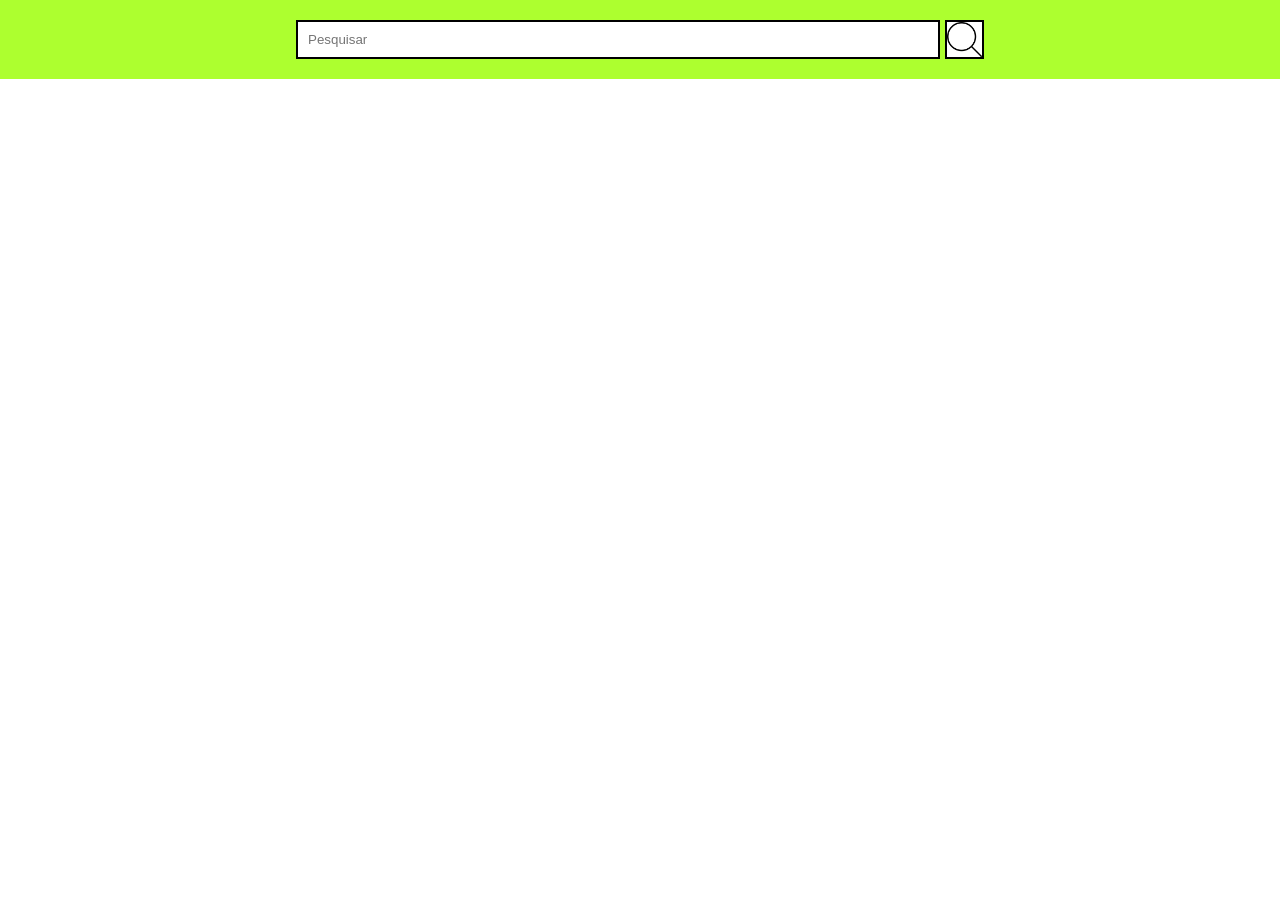
==== index.html @ 144f3835 "project beginning" ====
<!DOCTYPE html>
<html lang="en">
    <head>
        <meta charset="UTF-8">
        <meta name="viewport" content="width=device-width, initial-scale=1.0">
        <title>Document</title>
        <link rel="stylesheet" href="telaprincipal.css">
    </head>
    <body>
        <header>
            <div class="containertopo">
                <input type="text" class="inputtopo" placeholder="Pesquisar">
                <div class="botaopesquisar"><img src="imagensdosprodutos/pesquisa.png" alt="silencio" class="imagemdobotaopesquisar"></div>

            </div>
        </header>
        <main>
            <div class="containerprodutos"></div>
        </main>
        <script src="script.js"></script>
    </body>
</html>

<!--

estrutura de um produto

<div class="produto">
    <div class="imagemcontainer">
        <img src="pesquisa.png" alt="" class="imagemproduto">
    </div>
    <div>
        produto
    </div>
    <div>
        3000
    </div>
</div>
-->
---- telaprincipal.css ----
body{
    margin: 0;
}

header{
    position: sticky;
    top: 0;
}

.containertopo{
    display: flex;
    background-color: greenyellow;
    justify-content: center;
    align-items: center;
    padding: 20px;
}

.inputtopo{
    width: 50%;
    border: 2px solid black;
    padding: 10px;
}

.botaopesquisar{
    background-color: white;
    border: 2px solid black;
    height: 35px;
    margin-left: 5px;
}

.imagemdobotaopesquisar{
    max-width: 100%;
    max-height: 100%;
}

.containerprodutos{
    display: grid;
    background-color: chocolate;
    margin: 20px;
    grid-template-columns: repeat(4, 1fr);
}

.produto{
    display: flex;
    justify-content: center;
    align-items: center;
    flex-direction: column;
    padding: 20px;
    margin: 20px;
    border: 2px solid black;
    background-color: aliceblue;
    width: 200px;
    height: 300px;
}

.imagemcontainer{
    border-radius: 10px;
    height: 180px;
}

.imagemproduto{
    max-width: 100%;
    max-height: 100%;
}

.nomedoproduto{
    margin-top: 10px;
}

.valorproduto{
    margin-top: 10px;
}
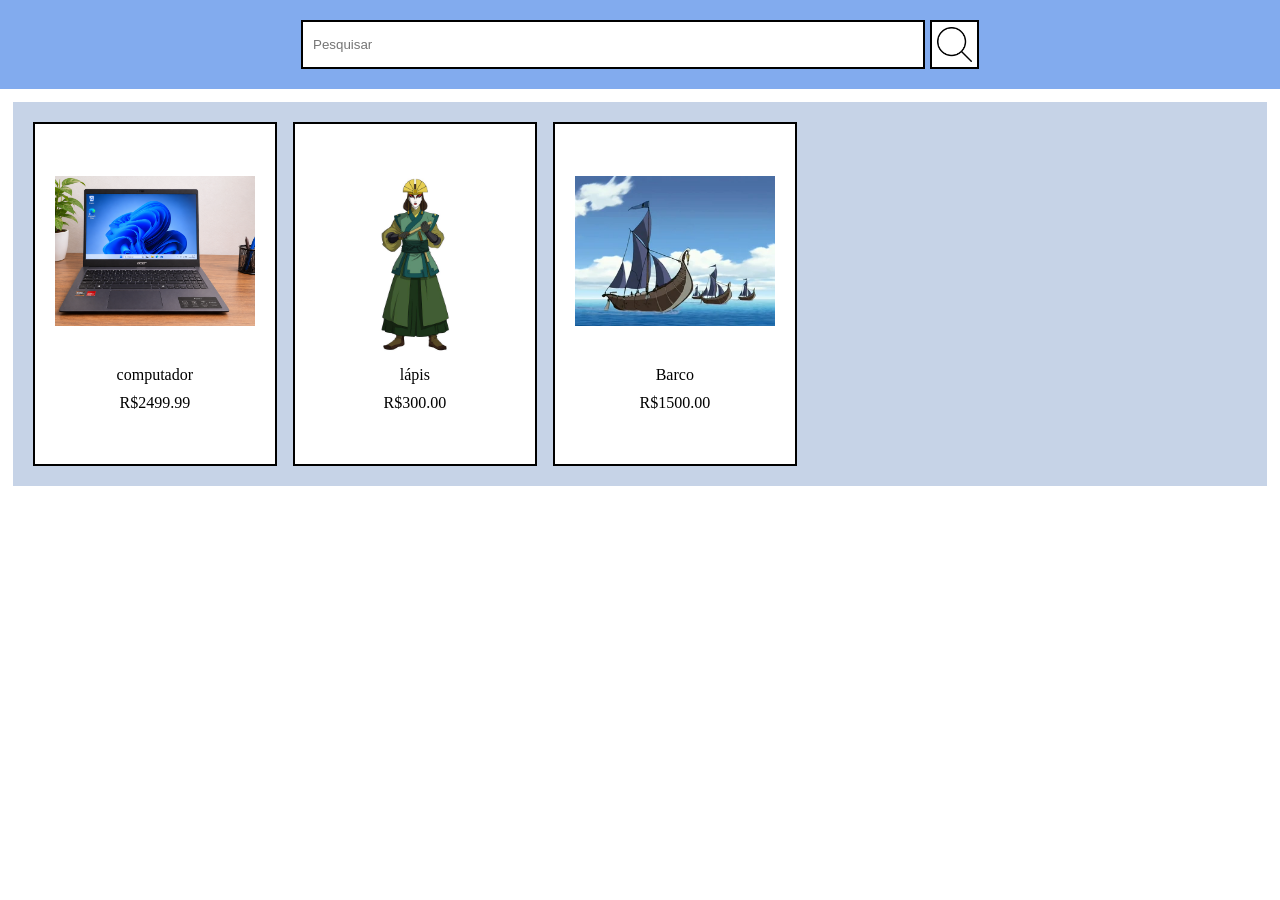
==== commit bc875b9f: "changing some styles" ====
--- a/index.html
+++ b/index.html
@@ -9,9 +9,10 @@
     <body>
         <header>
             <div class="containertopo">
-                <input type="text" class="inputtopo" placeholder="Pesquisar">
-                <div class="botaopesquisar"><img src="imagensdosprodutos/pesquisa.png" alt="silencio" class="imagemdobotaopesquisar"></div>
-
+                <div class="conteudotopo">
+                    <input type="text" class="inputtopo" placeholder="Pesquisar">
+                    <div class="botaopesquisar"><img src="imagensdosprodutos/pesquisa.png" alt="silencio" class="imagemdobotaopesquisar"></div>
+                </div>
             </div>
         </header>
         <main>
@@ -20,20 +21,3 @@
         <script src="script.js"></script>
     </body>
 </html>
-
-<!--
-
-estrutura de um produto
-
-<div class="produto">
-    <div class="imagemcontainer">
-        <img src="pesquisa.png" alt="" class="imagemproduto">
-    </div>
-    <div>
-        produto
-    </div>
-    <div>
-        3000
-    </div>
-</div>
--->
--- a/telaprincipal.css
+++ b/telaprincipal.css
@@ -9,14 +9,19 @@
 
 .containertopo{
     display: flex;
-    background-color: greenyellow;
+    background-color: #82ABEE;
     justify-content: center;
     align-items: center;
     padding: 20px;
 }
 
+.conteudotopo{
+    display: flex;
+    flex-direction: row;
+}
+
 .inputtopo{
-    width: 50%;
+    width: 600px;
     border: 2px solid black;
     padding: 10px;
 }
@@ -24,6 +29,7 @@
 .botaopesquisar{
     background-color: white;
     border: 2px solid black;
+    padding: 5px;
     height: 35px;
     margin-left: 5px;
 }
@@ -35,9 +41,9 @@
 
 .containerprodutos{
     display: grid;
-    background-color: chocolate;
-    margin: 20px;
-    grid-template-columns: repeat(4, 1fr);
+    background-color: #c6d3e7;
+    margin: 1%;
+    grid-template-columns: repeat(auto-fit, 260px);
 }
 
 .produto{
@@ -48,7 +54,7 @@
     padding: 20px;
     margin: 20px;
     border: 2px solid black;
-    background-color: aliceblue;
+    background-color: white;
     width: 200px;
     height: 300px;
 }
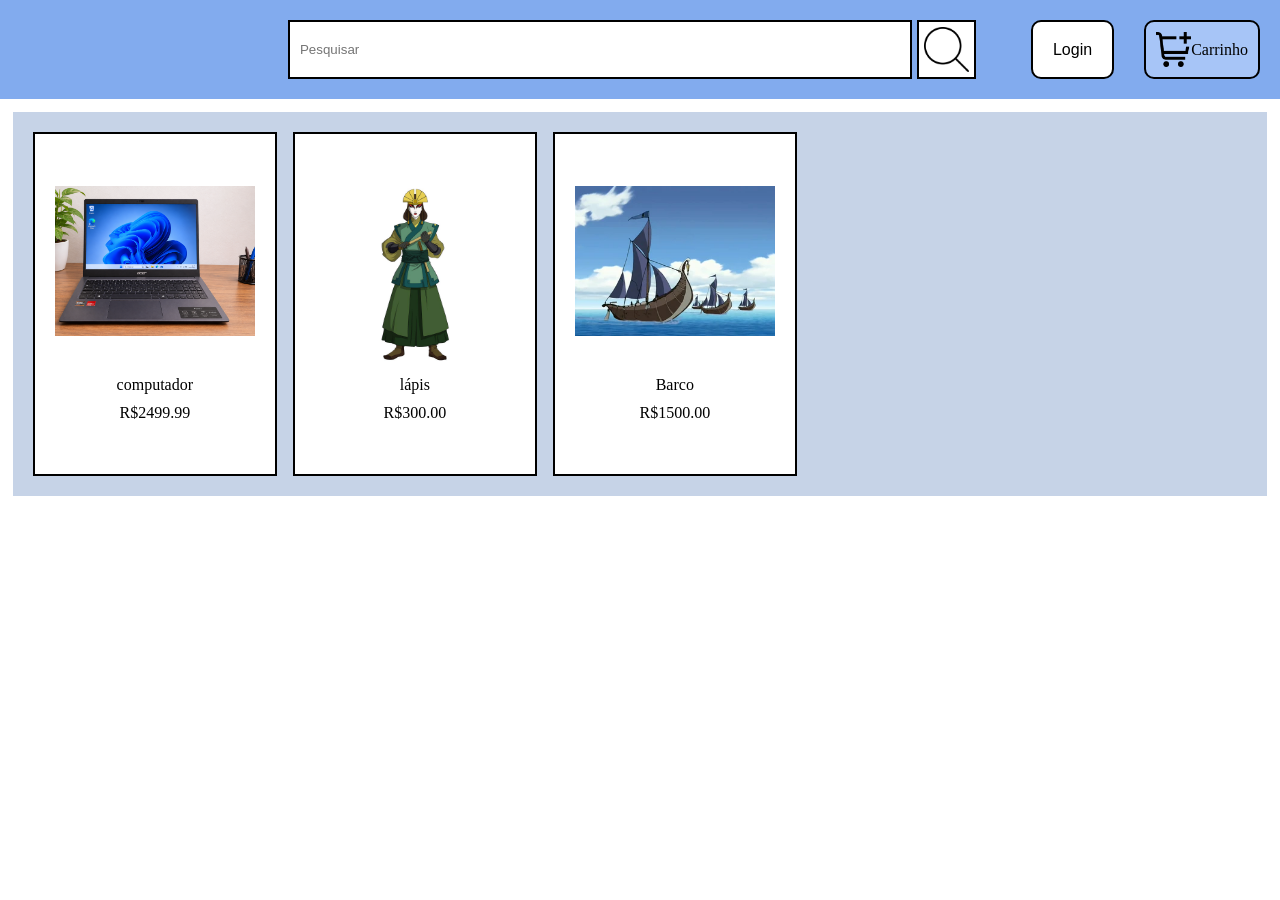
==== commit 30439841: "adding cart and login button" ====
--- a/index.html
+++ b/index.html
@@ -12,6 +12,11 @@
                 <div class="conteudotopo">
                     <input type="text" class="inputtopo" placeholder="Pesquisar">
                     <div class="botaopesquisar"><img src="imagensdosprodutos/pesquisa.png" alt="silencio" class="imagemdobotaopesquisar"></div>
+                    <button class="botaologin">Login</button>
+                    <div class="containercarrinho">
+                        <div class="imagemcarrinhocontainer"><img src="imagensdosprodutos/carrinhofoto.png" alt="Símbolo de carrinho de compras" class="imagensemsi"></div>
+                        Carrinho
+                    </div>
                 </div>
             </div>
         </header>
--- a/telaprincipal.css
+++ b/telaprincipal.css
@@ -10,7 +10,7 @@
 .containertopo{
     display: flex;
     background-color: #82ABEE;
-    justify-content: center;
+    justify-content: end;
     align-items: center;
     padding: 20px;
 }
@@ -30,13 +30,39 @@
     background-color: white;
     border: 2px solid black;
     padding: 5px;
-    height: 35px;
+    height: 45px;
     margin-left: 5px;
+    margin-right: 25px;
+    cursor: pointer;
 }
 
 .imagemdobotaopesquisar{
     max-width: 100%;
     max-height: 100%;
+}
+
+.botaologin{
+    background-color: white;
+    border: 2px solid black;
+    border-radius: 10px;
+    padding: 0px 20px;
+    margin: 0px 30px;
+    font-size: 16px;
+    cursor: pointer;
+}
+
+.containercarrinho{
+    display: flex;
+    align-items: center;
+    border: 2px solid black;
+    border-radius: 10px;
+    padding: 10px;
+    background-color: #a7c5f7;
+    cursor: pointer;
+}
+
+.imagemcarrinhocontainer{
+    height: 35px;
 }
 
 .containerprodutos{
@@ -57,14 +83,15 @@
     background-color: white;
     width: 200px;
     height: 300px;
+    cursor: pointer;
 }
 
-.imagemcontainer{
+.imagemprodutocontainer{
     border-radius: 10px;
     height: 180px;
 }
 
-.imagemproduto{
+.imagensemsi{
     max-width: 100%;
     max-height: 100%;
 }
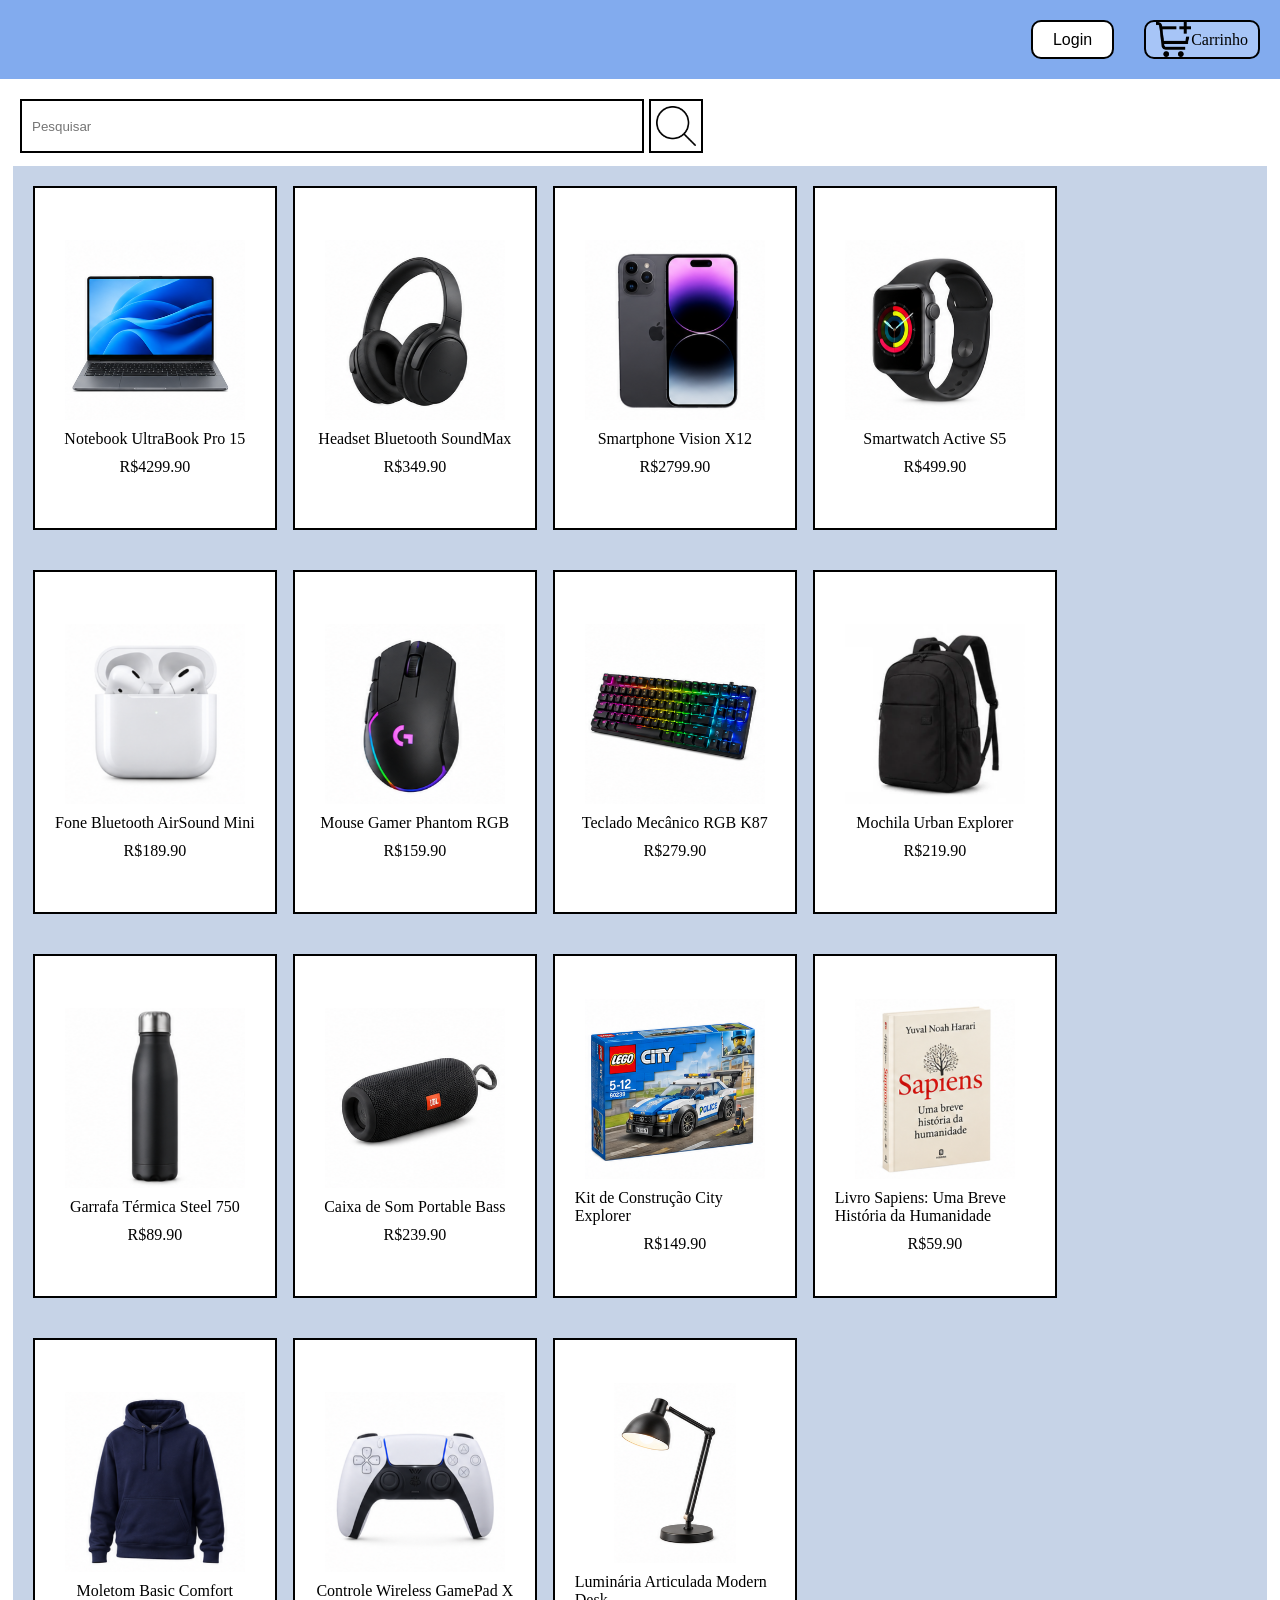
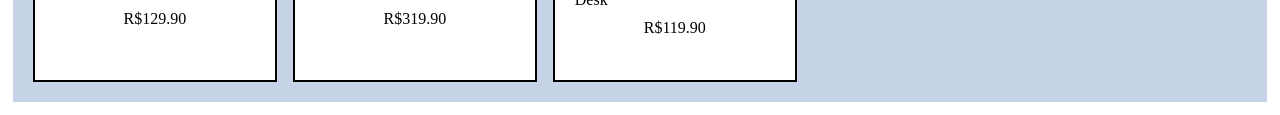
==== commit e1683f58: "fixing search bar" ====
--- a/index.html
+++ b/index.html
@@ -3,15 +3,13 @@
     <head>
         <meta charset="UTF-8">
         <meta name="viewport" content="width=device-width, initial-scale=1.0">
-        <title>Document</title>
+        <title>Fashion Trends</title>
         <link rel="stylesheet" href="telaprincipal.css">
     </head>
     <body>
         <header>
             <div class="containertopo">
                 <div class="conteudotopo">
-                    <input type="text" class="inputtopo" placeholder="Pesquisar">
-                    <div class="botaopesquisar"><img src="imagensdosprodutos/pesquisa.png" alt="silencio" class="imagemdobotaopesquisar"></div>
                     <button class="botaologin">Login</button>
                     <div class="containercarrinho">
                         <div class="imagemcarrinhocontainer"><img src="imagensdosprodutos/carrinhofoto.png" alt="Símbolo de carrinho de compras" class="imagensemsi"></div>
@@ -21,6 +19,10 @@
             </div>
         </header>
         <main>
+            <div class="containerpesquisa">
+                <input type="text" class="inputpesquisa" placeholder="Pesquisar">
+                <div class="botaopesquisar"><img src="imagensdosprodutos/pesquisa.png" alt="silencio" class="imagemdobotaopesquisar"></div>
+            </div>
             <div class="containerprodutos"></div>
         </main>
         <script src="script.js"></script>
--- a/telaprincipal.css
+++ b/telaprincipal.css
@@ -20,27 +20,6 @@
     flex-direction: row;
 }
 
-.inputtopo{
-    width: 600px;
-    border: 2px solid black;
-    padding: 10px;
-}
-
-.botaopesquisar{
-    background-color: white;
-    border: 2px solid black;
-    padding: 5px;
-    height: 45px;
-    margin-left: 5px;
-    margin-right: 25px;
-    cursor: pointer;
-}
-
-.imagemdobotaopesquisar{
-    max-width: 100%;
-    max-height: 100%;
-}
-
 .botaologin{
     background-color: white;
     border: 2px solid black;
@@ -56,13 +35,41 @@
     align-items: center;
     border: 2px solid black;
     border-radius: 10px;
-    padding: 10px;
+    padding: 0px 10px;
     background-color: #a7c5f7;
     cursor: pointer;
 }
 
 .imagemcarrinhocontainer{
     height: 35px;
+}
+
+.containerpesquisa{
+    display: flex;
+    flex-direction: row;
+    margin-top: 20px;
+    margin-left: 20px;
+}
+
+.inputpesquisa{
+    width: 600px;
+    border: 2px solid black;
+    padding: 0px 10px;
+}
+
+.botaopesquisar{
+    background-color: white;
+    border: 2px solid black;
+    padding: 5px;
+    height: 40px;
+    margin-left: 5px;
+    margin-right: 25px;
+    cursor: pointer;
+}
+
+.imagemdobotaopesquisar{
+    max-width: 100%;
+    max-height: 100%;
 }
 
 .containerprodutos{
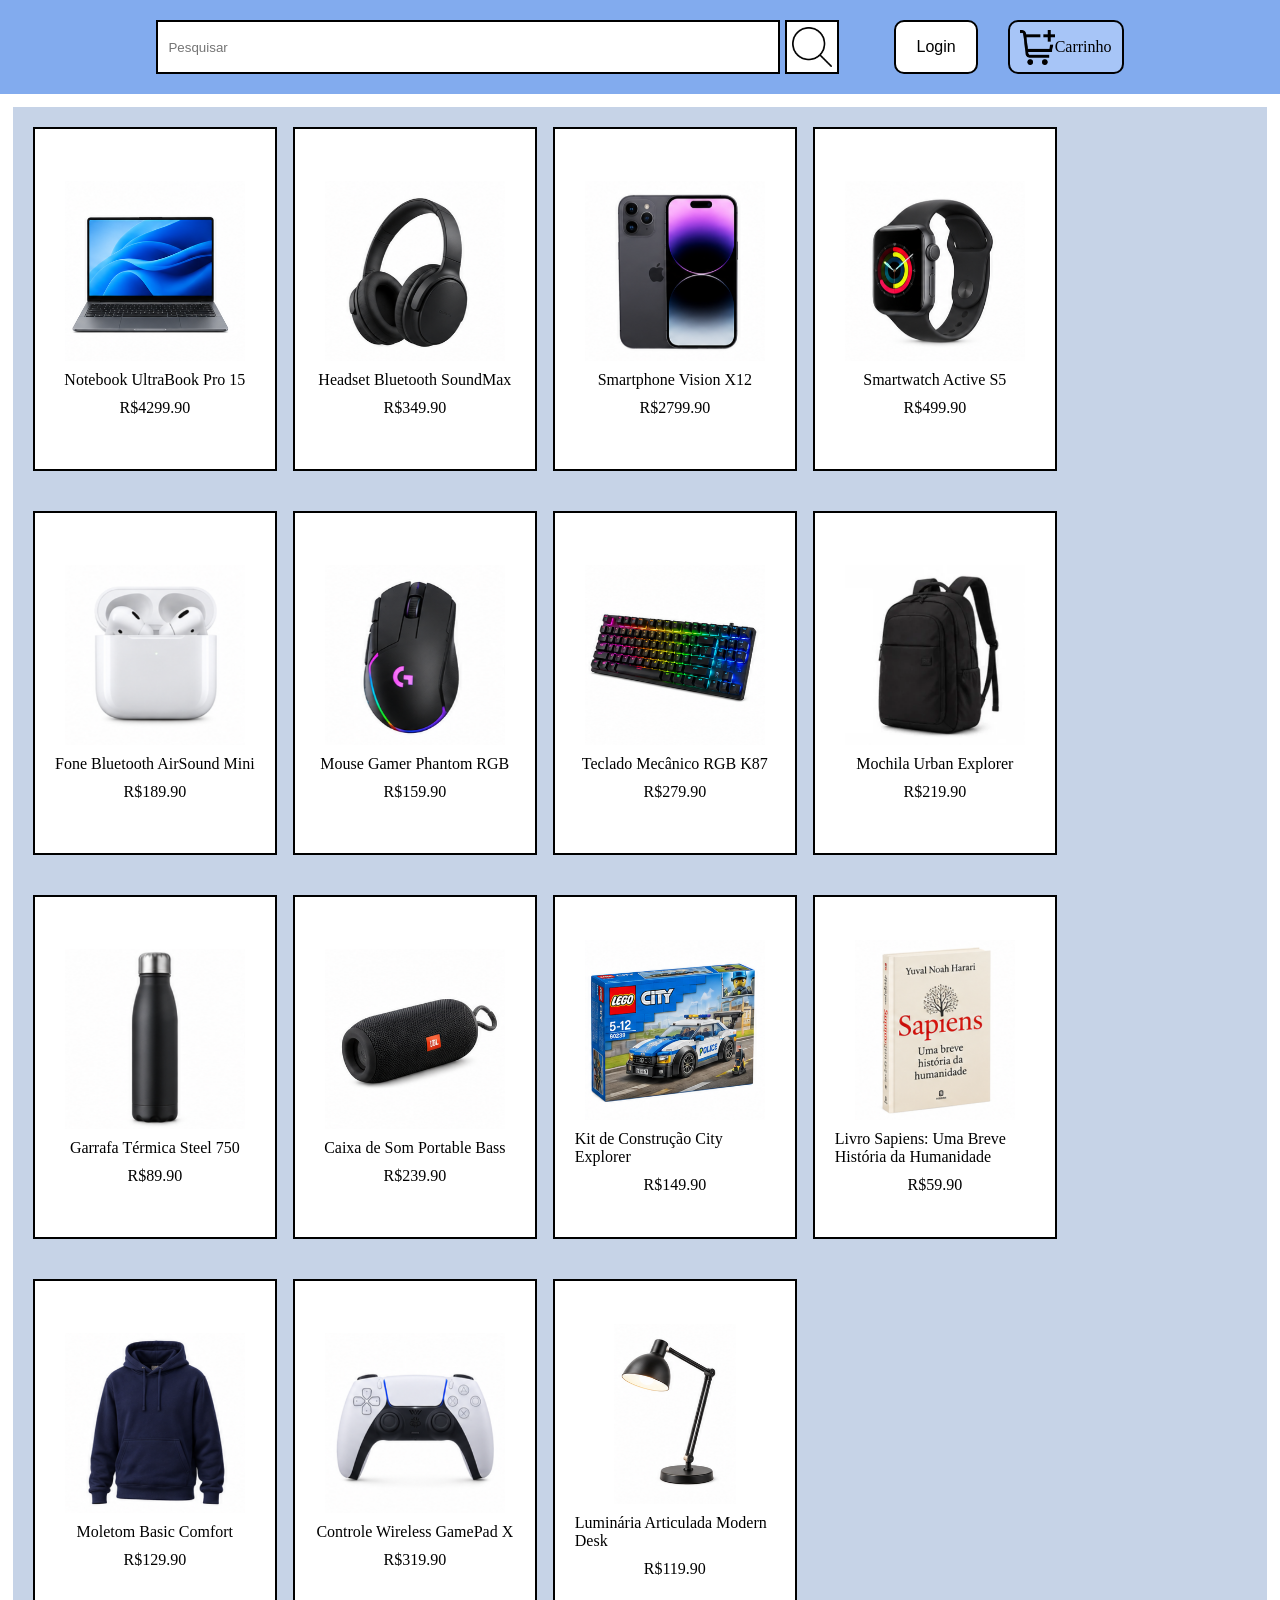
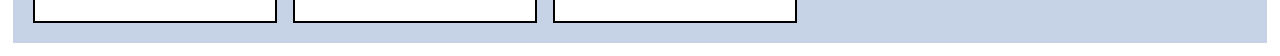
==== commit e26c6eb3: "organazing for new pages" ====
--- a/index.html
+++ b/index.html
@@ -3,13 +3,15 @@
     <head>
         <meta charset="UTF-8">
         <meta name="viewport" content="width=device-width, initial-scale=1.0">
-        <title>Fashion Trends</title>
+        <title>Document</title>
         <link rel="stylesheet" href="telaprincipal.css">
     </head>
     <body>
         <header>
             <div class="containertopo">
                 <div class="conteudotopo">
+                    <input type="text" class="inputtopo" placeholder="Pesquisar">
+                    <div class="botaopesquisar"><img src="imagensdosprodutos/pesquisa.png" alt="silencio" class="imagemdobotaopesquisar"></div>
                     <button class="botaologin">Login</button>
                     <div class="containercarrinho">
                         <div class="imagemcarrinhocontainer"><img src="imagensdosprodutos/carrinhofoto.png" alt="Símbolo de carrinho de compras" class="imagensemsi"></div>
@@ -19,12 +21,8 @@
             </div>
         </header>
         <main>
-            <div class="containerpesquisa">
-                <input type="text" class="inputpesquisa" placeholder="Pesquisar">
-                <div class="botaopesquisar"><img src="imagensdosprodutos/pesquisa.png" alt="silencio" class="imagemdobotaopesquisar"></div>
-            </div>
             <div class="containerprodutos"></div>
         </main>
-        <script src="script.js"></script>
+        <script src="telaprincipal.js"></script>
     </body>
 </html>
--- a/telaprincipal.css
+++ b/telaprincipal.css
@@ -10,7 +10,7 @@
 .containertopo{
     display: flex;
     background-color: #82ABEE;
-    justify-content: end;
+    justify-content: center;
     align-items: center;
     padding: 20px;
 }
@@ -18,6 +18,27 @@
 .conteudotopo{
     display: flex;
     flex-direction: row;
+}
+
+.inputtopo{
+    width: 600px;
+    border: 2px solid black;
+    padding: 0px 10px;
+}
+
+.botaopesquisar{
+    background-color: white;
+    border: 2px solid black;
+    padding: 5px;
+    height: 40px;
+    margin-left: 5px;
+    margin-right: 25px;
+    cursor: pointer;
+}
+
+.imagemdobotaopesquisar{
+    max-width: 100%;
+    max-height: 100%;
 }
 
 .botaologin{
@@ -42,34 +63,6 @@
 
 .imagemcarrinhocontainer{
     height: 35px;
-}
-
-.containerpesquisa{
-    display: flex;
-    flex-direction: row;
-    margin-top: 20px;
-    margin-left: 20px;
-}
-
-.inputpesquisa{
-    width: 600px;
-    border: 2px solid black;
-    padding: 0px 10px;
-}
-
-.botaopesquisar{
-    background-color: white;
-    border: 2px solid black;
-    padding: 5px;
-    height: 40px;
-    margin-left: 5px;
-    margin-right: 25px;
-    cursor: pointer;
-}
-
-.imagemdobotaopesquisar{
-    max-width: 100%;
-    max-height: 100%;
 }
 
 .containerprodutos{
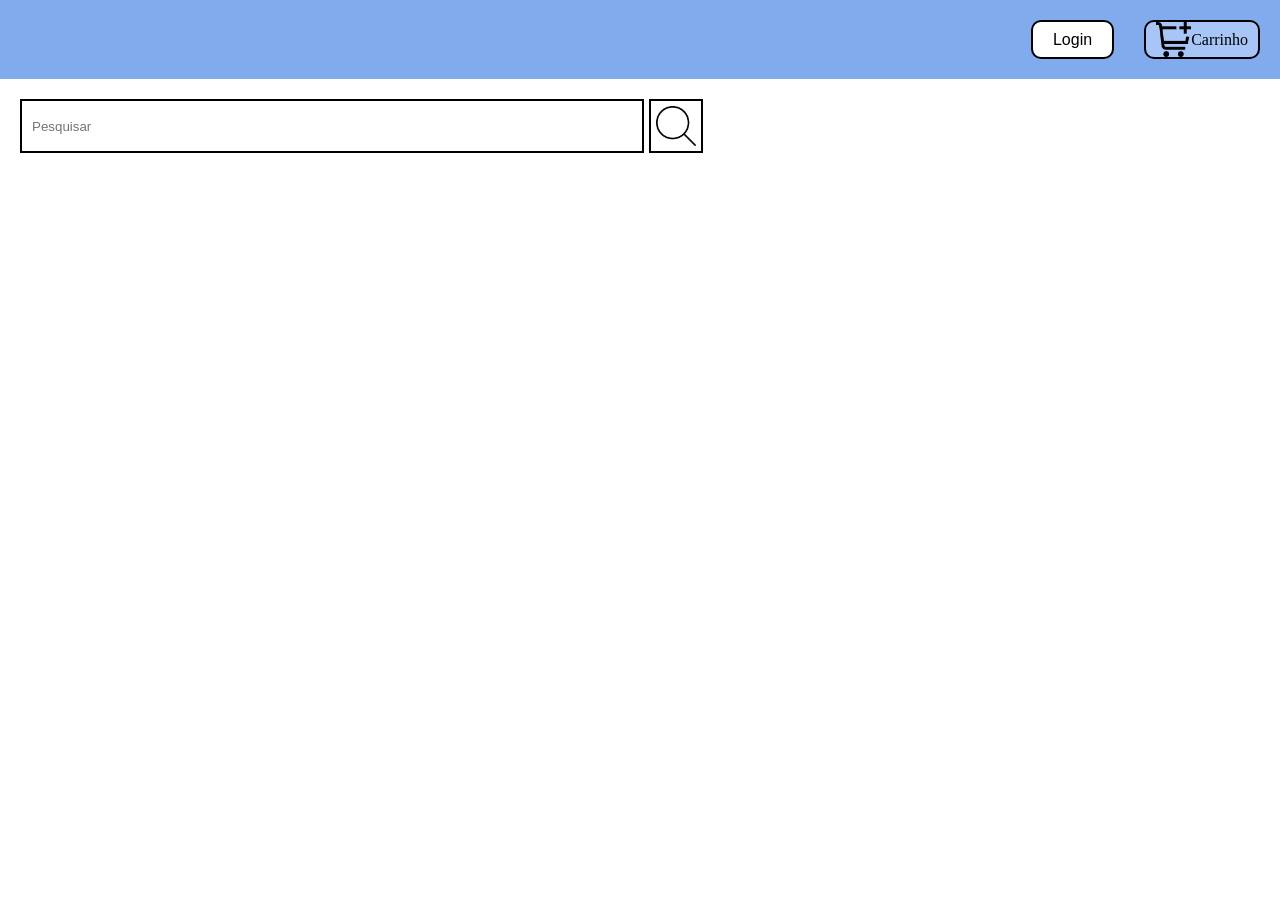
==== commit c11c52d0: "Merge branch 'main' of https://github.com/pontes2007/fashiontrends" ====
--- a/index.html
+++ b/index.html
@@ -3,15 +3,13 @@
     <head>
         <meta charset="UTF-8">
         <meta name="viewport" content="width=device-width, initial-scale=1.0">
-        <title>Document</title>
+        <title>Fashion Trends</title>
         <link rel="stylesheet" href="telaprincipal.css">
     </head>
     <body>
         <header>
             <div class="containertopo">
                 <div class="conteudotopo">
-                    <input type="text" class="inputtopo" placeholder="Pesquisar">
-                    <div class="botaopesquisar"><img src="imagensdosprodutos/pesquisa.png" alt="silencio" class="imagemdobotaopesquisar"></div>
                     <button class="botaologin">Login</button>
                     <div class="containercarrinho">
                         <div class="imagemcarrinhocontainer"><img src="imagensdosprodutos/carrinhofoto.png" alt="Símbolo de carrinho de compras" class="imagensemsi"></div>
@@ -21,8 +19,13 @@
             </div>
         </header>
         <main>
+            <div class="containerpesquisa">
+                <input type="text" class="inputpesquisa" placeholder="Pesquisar">
+                <div class="botaopesquisar"><img src="imagensdosprodutos/pesquisa.png" alt="silencio" class="imagemdobotaopesquisar"></div>
+            </div>
+            <div class="alerta"></div>
             <div class="containerprodutos"></div>
         </main>
-        <script src="telaprincipal.js"></script>
+        <script src="script.js"></script>
     </body>
 </html>
--- a/telaprincipal.css
+++ b/telaprincipal.css
@@ -10,7 +10,7 @@
 .containertopo{
     display: flex;
     background-color: #82ABEE;
-    justify-content: center;
+    justify-content: end;
     align-items: center;
     padding: 20px;
 }
@@ -18,27 +18,6 @@
 .conteudotopo{
     display: flex;
     flex-direction: row;
-}
-
-.inputtopo{
-    width: 600px;
-    border: 2px solid black;
-    padding: 0px 10px;
-}
-
-.botaopesquisar{
-    background-color: white;
-    border: 2px solid black;
-    padding: 5px;
-    height: 40px;
-    margin-left: 5px;
-    margin-right: 25px;
-    cursor: pointer;
-}
-
-.imagemdobotaopesquisar{
-    max-width: 100%;
-    max-height: 100%;
 }
 
 .botaologin{
@@ -63,6 +42,39 @@
 
 .imagemcarrinhocontainer{
     height: 35px;
+}
+
+.containerpesquisa{
+    display: flex;
+    flex-direction: row;
+    margin-top: 20px;
+    margin-left: 20px;
+}
+
+.inputpesquisa{
+    width: 600px;
+    border: 2px solid black;
+    padding: 0px 10px;
+}
+
+.botaopesquisar{
+    background-color: white;
+    border: 2px solid black;
+    padding: 5px;
+    height: 40px;
+    margin-left: 5px;
+    margin-right: 25px;
+    cursor: pointer;
+}
+
+.imagemdobotaopesquisar{
+    max-width: 100%;
+    max-height: 100%;
+}
+
+.alerta{
+    margin-left: 20px;
+    margin-top: 20px;
 }
 
 .containerprodutos{
